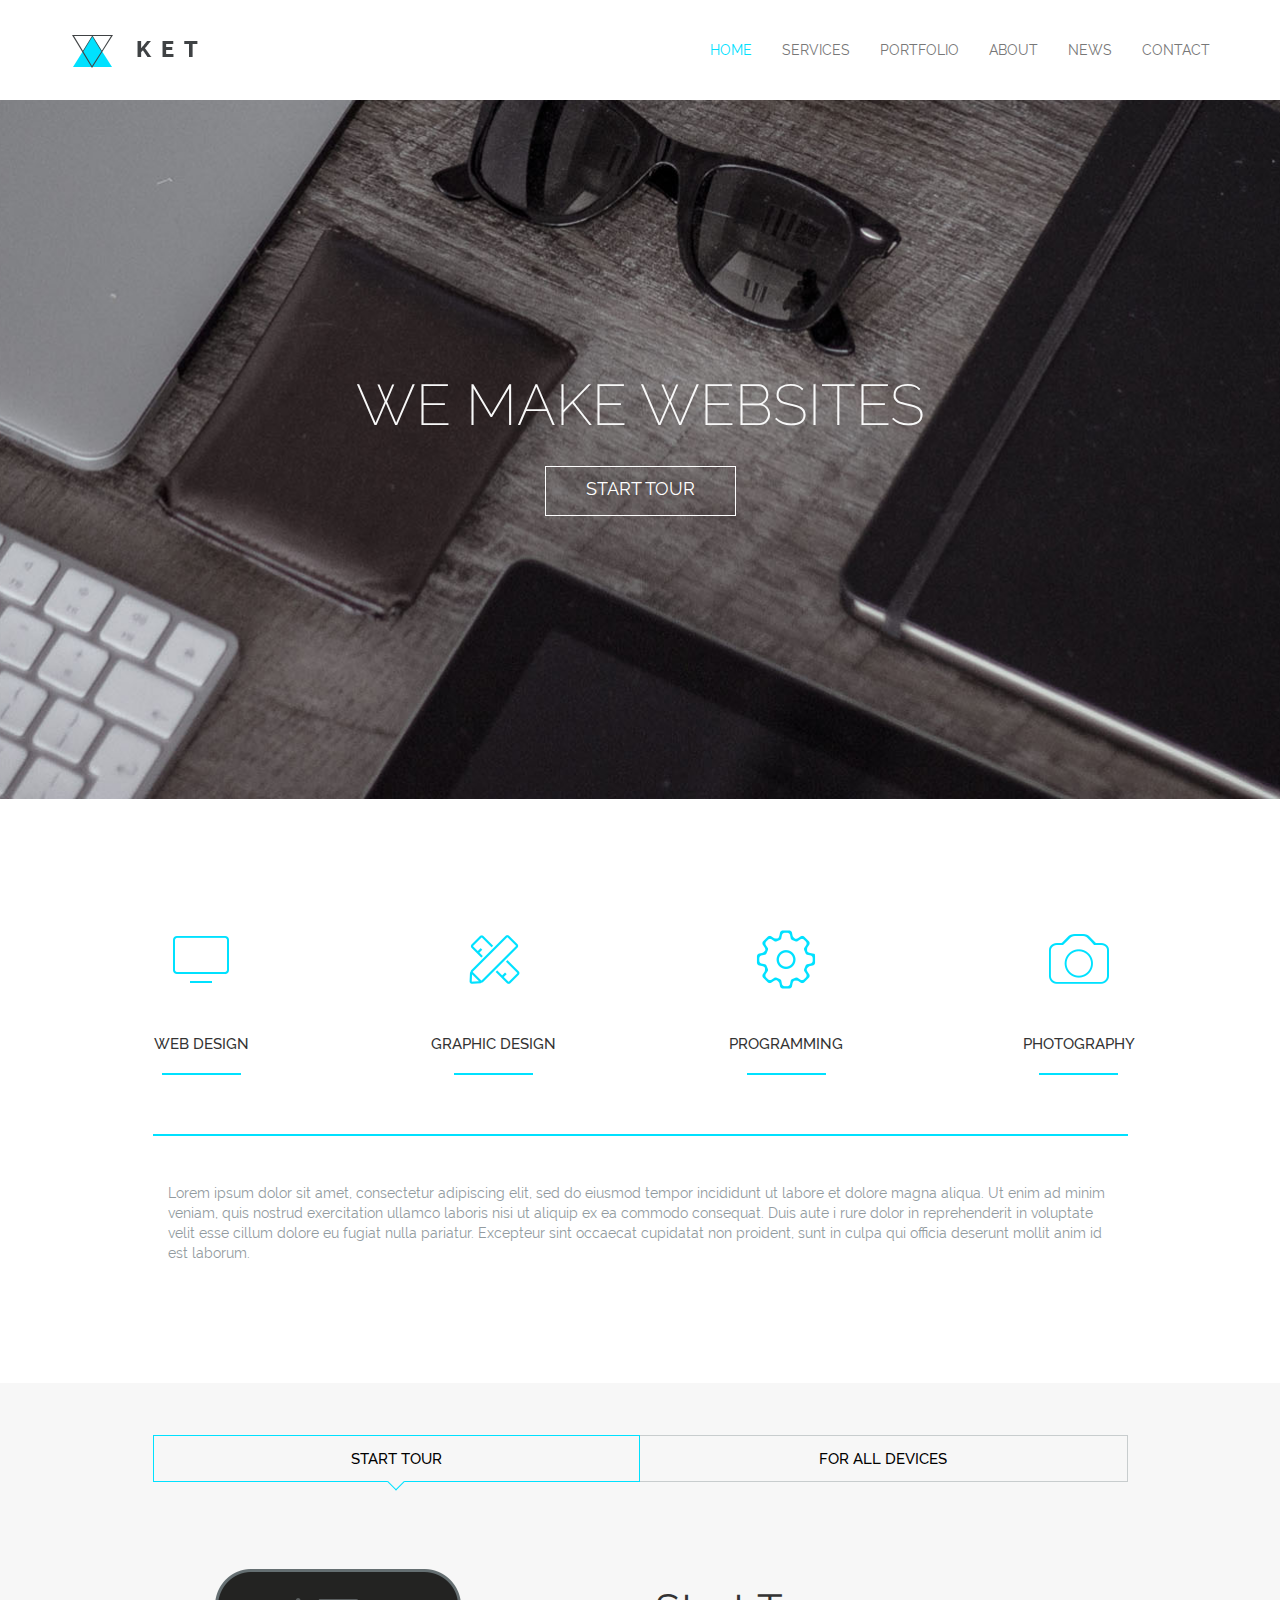
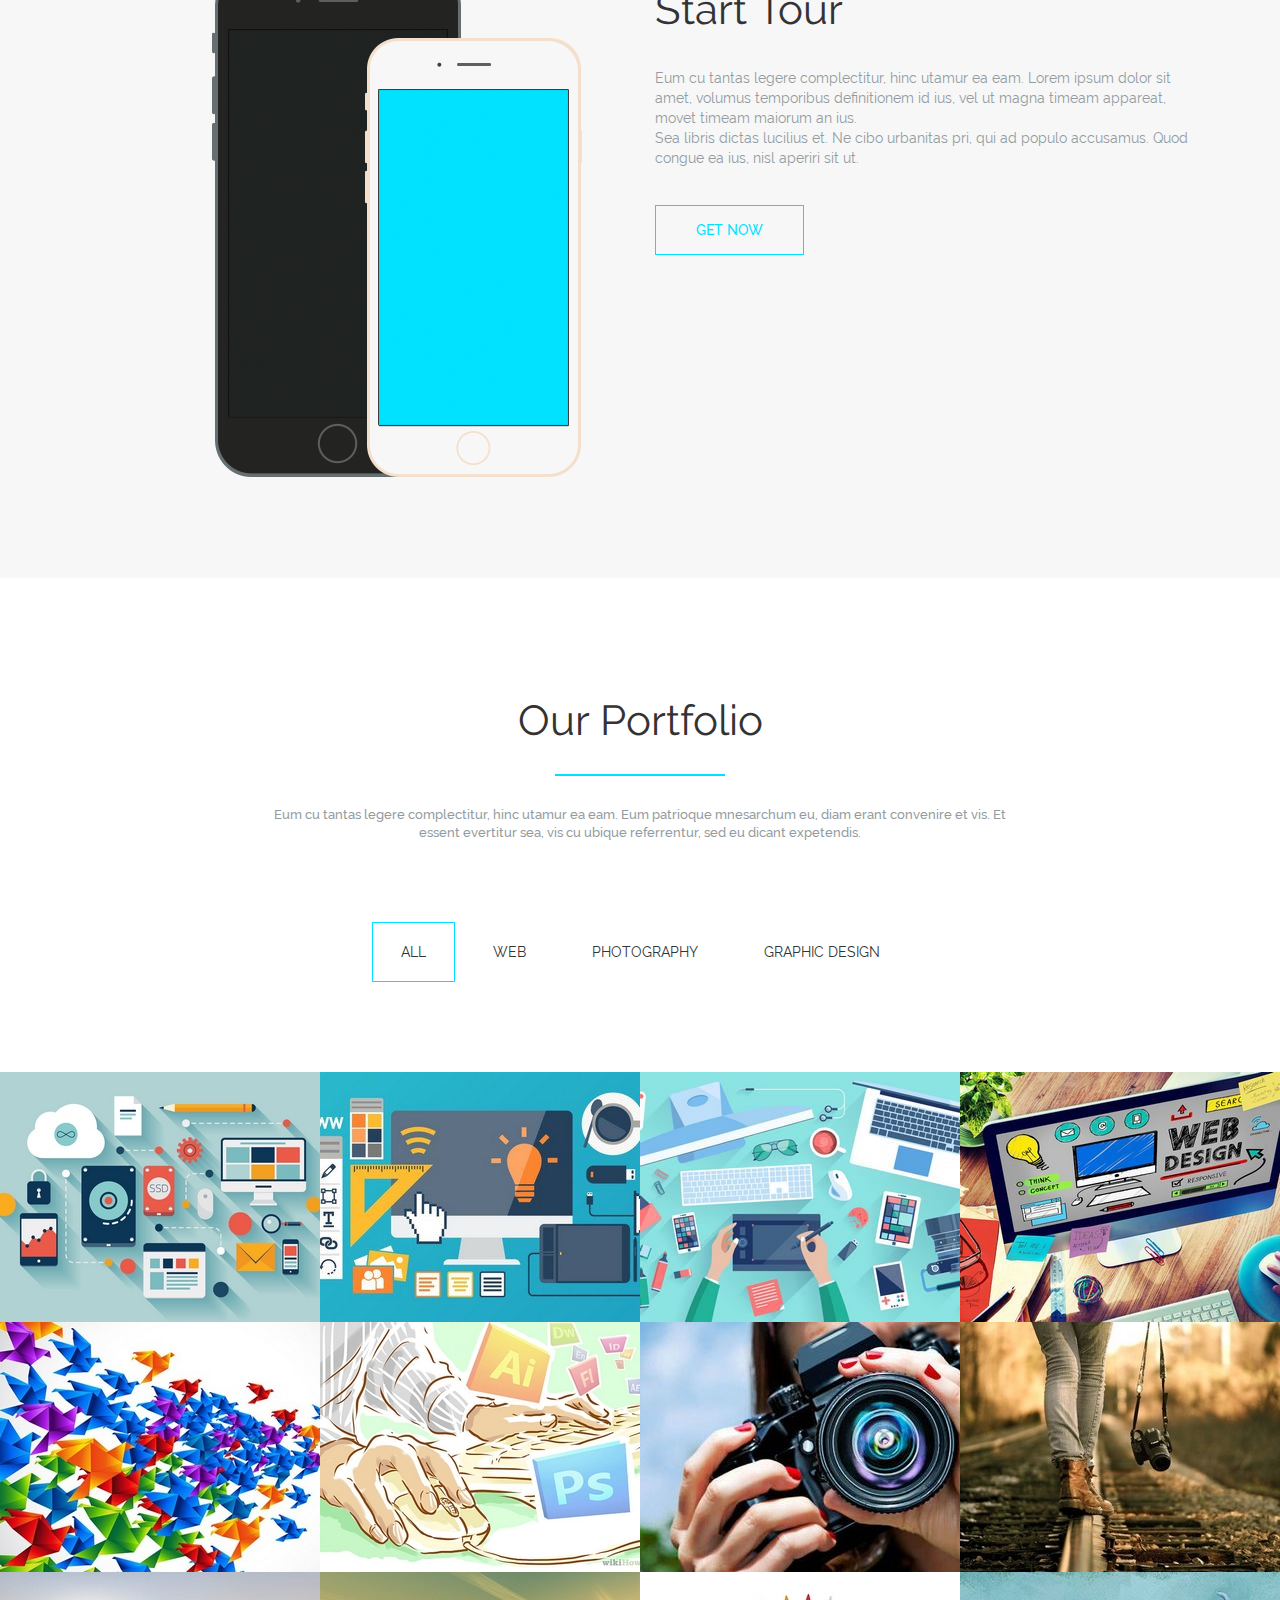
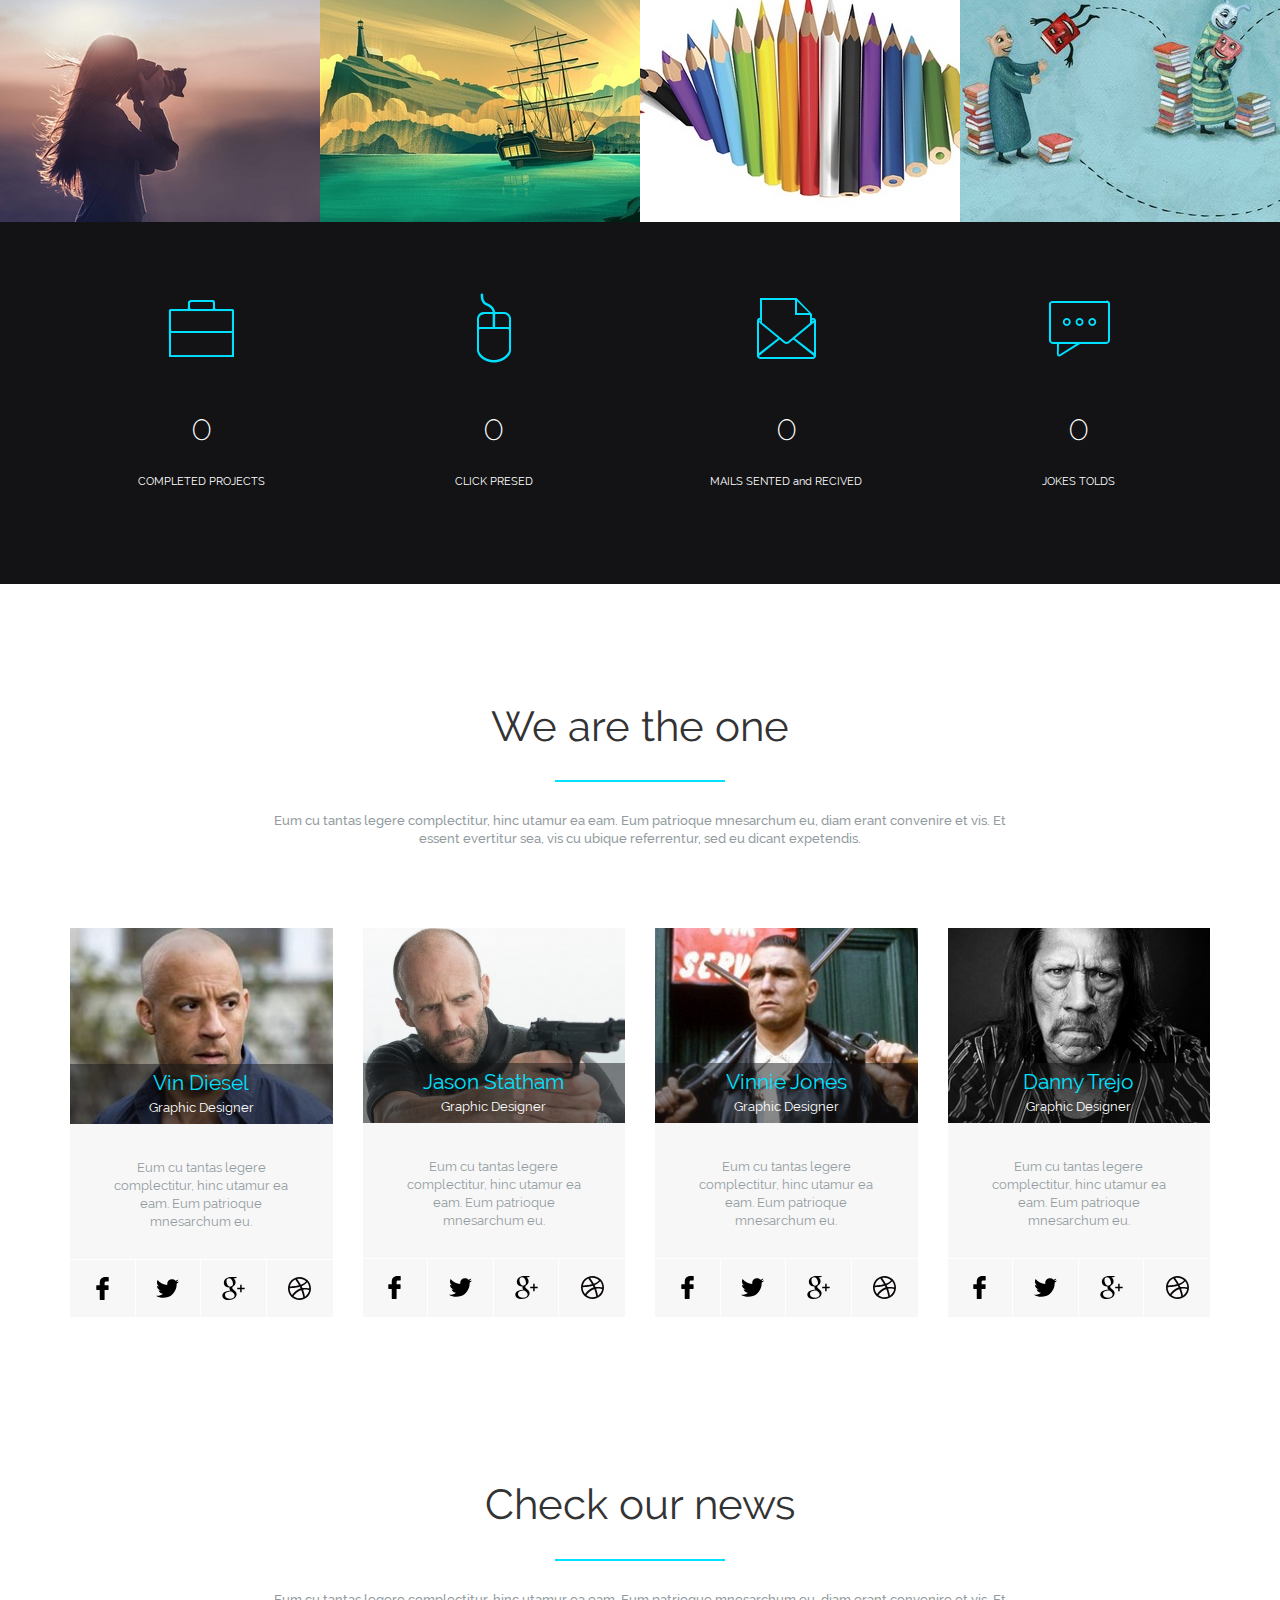
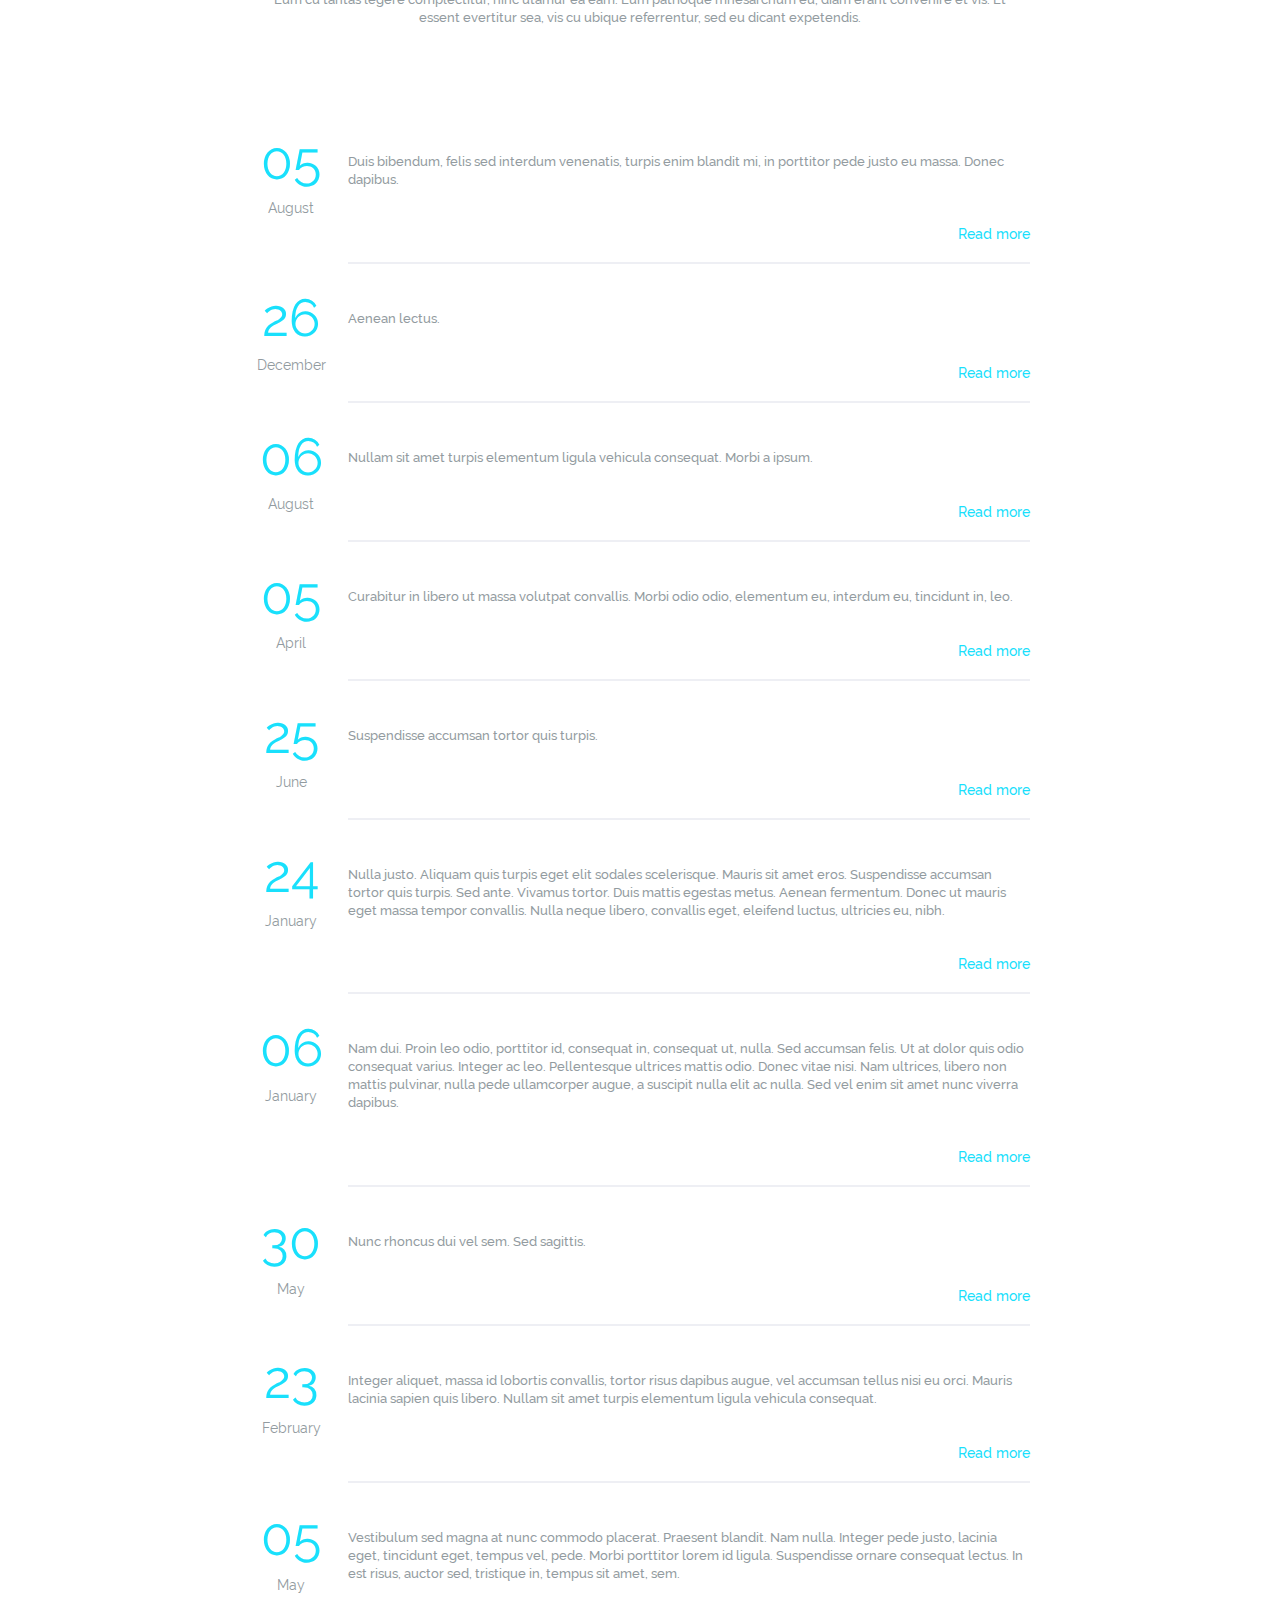
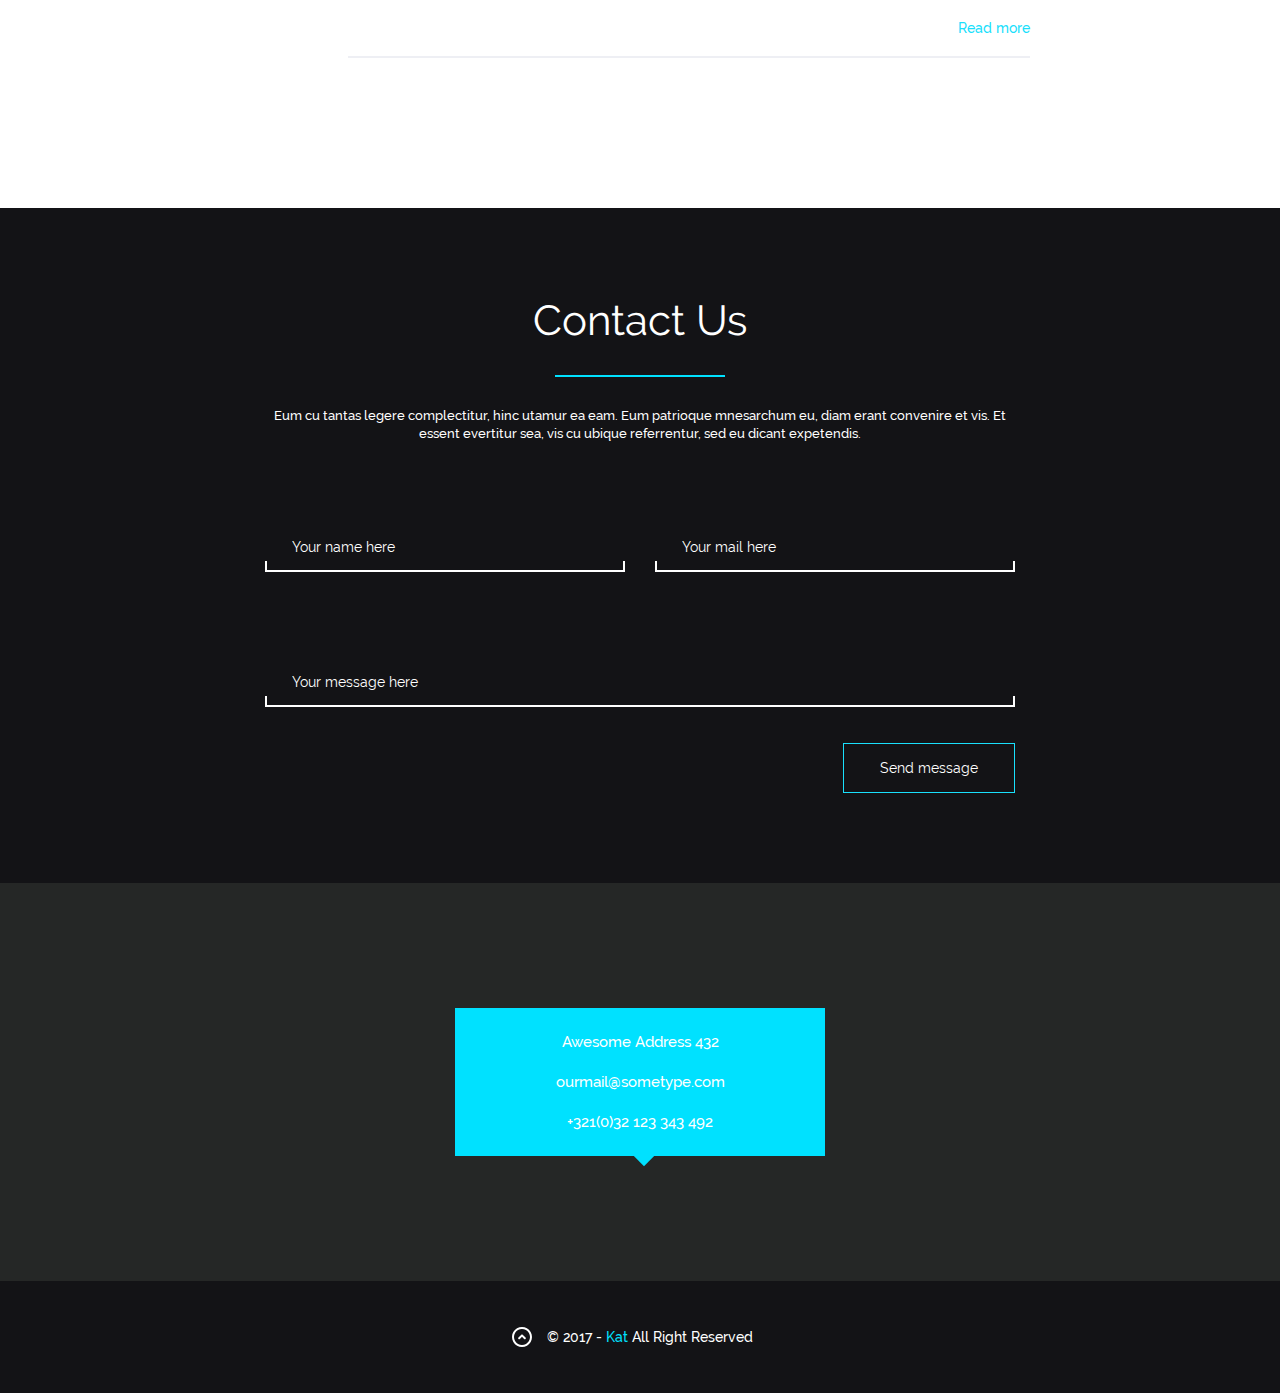
==== index.html @ ad873606 "Initial commit" ====
<!DOCTYPE html>
<html lang="en" ng-app="myApp">
   <head>
      <meta charset="utf-8">
      <meta http-equiv="X-UA-Compatible" content="IE=edge">
      <meta name="viewport" content="width=device-width, initial-scale=1">
      <meta name="description" content="">
      <meta name="author" content="">
      <title>Landing Page - Start Bootstrap Theme</title>
      <link href="css/bootstrap.min.css" rel="stylesheet">
      <link href="css/landing-page.css" rel="stylesheet">
      <link href="css/media.css" rel="stylesheet">
      <base href="/">
   </head>
   <body ng-controller="mainCtrl">

      <!-- Navbar -->
      <div navigation-bar>Navigation</div>

      <!-- Header -->
      <div id="home" class="intro-header">
         <div class="container">
            <div class="row">
               <div class="col-lg-12">
                  <div class="intro-message">
                     <h1>WE MAKE WEBSITES</h1>
                     <a href="#portfolio" du-smooth-scroll class="btn btn-default btn-lg theme-btn">
                     <span class="network-name">START TOUR</span>
                     </a>
                  </div>
               </div>
            </div>
         </div>
      </div>

      <!-- Services -->
      <div services-tabs></div>
      <div services-bottom></div>

      <!-- Portfolio -->
      <div portfolio></div>

      <!-- Stats -->
      <div stats></div>

      <!-- About -->
      <div about></div>

      <!-- Nevs -->
      <div id="news-container">
         <div ng-view></div>
      </div>

      <!-- Contact-us -->
      <div contact-us></div>

      <!-- Map -->
      <section id="map">
         <div id="address-popup" class="text-center">
            <p>Awesome Address 432</p>
            <p>ourmail@sometype.com</p>
            <p>+321(0)32 123 343 492</p>
         </div>
      </section>

      <!-- Footer -->
      <footer id="footer" class="text-center">
         <a href="#home" du-smooth-scroll><img src="img/up-button.svg" width="20" height="20"></a>© 2017 - <span>Kat</span> All Right Reserved
      </footer>
      
      <!-- Scripts -->
      <script src="js/jquery.js"></script>
      <script src="js/bootstrap.min.js"></script>
      <script src="js/angular.js"></script>
      <script src="js/angular-animate.js"></script>
      <script src="js/angular_route.js"></script>
      <!--https://github.com/oblador/angular-scroll-->
      <script src="js/angular-scroll.min.js"></script>
      <!--https://github.com/inorganik/countUp.js/-->
      <script src="js/countUp.js"></script>
      <script src="js/angular-countUp.js"></script>
      <script src="js/app.js"></script>
   </body>
</html>
---- css/landing-page.css ----
/*
 * Start Bootstrap - Landing Page (http://startbootstrap.com/)
 * Copyright 2013-2016 Start Bootstrap
 * Licensed under MIT (https://github.com/BlackrockDigital/startbootstrap/blob/gh-pages/LICENSE)
 */

 @font-face {
 	font-family: 'Raleway';
  font-style: normal;
  font-weight: 200;
 	src: url("../fonts/Raleway-ExtraLight.ttf");
 }
 @font-face {
 	font-family: 'Raleway';
  font-style: normal;
  font-weight: 300;
 	src: url("../fonts/Raleway-Light.ttf");
 }
 @font-face {
   font-family: 'Raleway';
  font-style: normal;
  font-weight: 400;
   src: url("../fonts/Raleway-Regular.ttf");
 }
 @font-face {
   font-family: 'Raleway';
  font-style: normal;
  font-weight: 500;
   src: url("../fonts/Raleway-Medium.ttf");
 }
 @font-face {
   font-family: 'Raleway';
  font-style: normal;
  font-weight: 700;
   src: url("../fonts/Raleway-Bold.ttf.ttf");
 }



body,
html {
    width: 100%;
    height: 100%;
}

body,
h1,
h2,
h3,
h4,
h5,
h6 {
    font-family: "Raleway","Helvetica Neue",Helvetica,Arial,sans-serif;
    font-weight: normal;
}
/* Common */
.theme-btn{
  height: 50px;
  border-radius: 0;
  border: 1px solid white;
  color: white;
  background-color: transparent;
  padding-right: 40px;
  padding-left: 40px;
  transition: .5s;
}
li{
  list-style: none;
}
h2{
  font-size: 3em;
}
/* ng-animate */
.animate-switch.ng-animate {
  transition:all ease .8s;
}
.animate-switch.ng-leave,
.animate-switch.ng-leave.ng-leave-active{
  display:none;
}
.animate-switch.ng-enter {
  opacity: 0;
  transform: scale(.8);
}
.animate-switch.ng-enter.ng-enter-active {
  opacity:1;
  transform: scale(1);
}




/*.theme-btn:focus, .theme-btn:active*/
.theme-btn:hover {
  color: #fff !important;
  border-color: #fff !important;
  background-color: transparent !important;
  box-shadow: none !important;
  transform: scale(1.1);
}
.theme-btn:focus, .theme-btn:active{
  background-color: transparent;
  color: white;
  border-color: white;
}

/* Navbar */
.topnav {
  /*  font-size: 11px;*/
    background-color: #fff;
    font-weight: 400;
    border-bottom: none;
}
/*https://bootstrapious.com/p/how-to-change-bootstrap-navbar-height*/
.navbar {
/*max-height: 100px;*/
}
.navbar-brand>img{
  display: inline;
}
.navbar-brand {
 padding: 0 15px;
 height: 100px;
 line-height: 100px;
}
.navbar-toggle {
 /* (100px - button height 34px) / 2 = 23px */
 margin-top: 33px;
 padding: 9px 10px !important;
}
.topnav .navbar-nav > li > a:hover{
  color:#00e1ff;
}
@media (min-width: 768px) {
 .navbar-nav > li > a {
   /* (100px - line-height of 27px) / 2 = 26.5px */
   padding-top: 36.5px;
   padding-bottom: 36.5px;
   line-height: 27px;
 }
 .topnav .navbar-nav > li > a:before {
     content: '';
     position: absolute;
     left: 0;
     right: 0;
     bottom: 0;
     border-top: 2px solid #00e1ff;
     transform-origin: center;
     transform: scale(0, 1);
     transition: all .25s;
     will-change: transform;
   }
 .navbar-nav > li > a:hover:before{
   transform: scale(1);
 }
 #services-bottom .text-block{
   text-align: left;
 }
}
 .topnav .active{
   color:#00e1ff !important;
 }


.lead {
    font-size: 18px;
    font-weight: 400;
}

/* Header */
.intro-header {
    padding-top: 180px; /* If you're making other pages, make sure there is 50px of padding to make sure the navbar doesn't overlap content! */
    padding-bottom: 50px;
    text-align: center;
    color: #f8f8f8;
    background: url(../img/intro-bg.jpg) no-repeat center center;
    background-size: cover;
}

.intro-message {
    position: relative;
    padding-top: 20%;
    padding-bottom: 20%;
}

.intro-message > h1 {
    margin: 0;
    font-size: 4.1em;
    font-weight: 200 !important;
    position: relative;
    top: -35px;
}

.intro-divider {
    width: 400px;
    border-top: 1px solid #f8f8f8;
    border-bottom: 1px solid rgba(0,0,0,0.2);
}
.intro-message .theme-btn{
  position: relative;
  top: -5px;
}

@media(max-width:767px) {
    .intro-message {
        padding-bottom: 15%;
    }

    .intro-message > h1 {
        font-size: 3em;
    }

    ul.intro-social-buttons > li {
        display: block;
        margin-bottom: 20px;
        padding: 0;
    }

    ul.intro-social-buttons > li:last-child {
        margin-bottom: 0;
    }

    .intro-divider {
        width: 100%;
    }
}


/* Services */
#services-top{
  padding-top: 130px;
  padding-bottom: 120px;
}
#services-top h4{
  font-weight: 500;
  font-size: 1.1em;
  margin-top: 46px;
  margin-bottom: 20px;
}
#services-top .tab{
  cursor: pointer;
}
#services-top .tab img{
  transform: scale(1);
  transition: transform .5s;
}
#services-top .tab:hover img{
  transform: scale(1.1);
}

#services-top .tab hr{
  height: 2px;
  border: none;
  background-color: #00e1ff;
  width: 30%;
  transition: width .5s;
  margin-top: 0;
  margin-bottom: 59px;
}
#services-top .tab:hover hr{
  width: 40%;
}
#services-top .tab-content{
  border-top: 2px solid #00e1ff;
  padding-top: 47px;
}
#services-top .tab-content{
  color: #929ba0;
}
#services-bottom{
    background-color: #f7f7f7;
    padding-top: 52px;
    padding-bottom: 100px;
}

#services-bottom .tab{
  height: 47px;
  line-height: 47px;
  color: black;
  font-size: 1.1em;
  font-weight: 500;
  border: 1px solid #c8cdce;
  cursor: pointer;
}
#services-bottom .tab-left{
  border-right: none;
}
#services-bottom .tab-right{
  border-left: none;
}
#services-bottom .tab.active{
  border: 1px solid #00e1ff;
}

#services-bottom .tab.active:after {
  content: '';
  display: block;
  position: absolute;
  top: 40px;
  left: calc(50% - 6px);
  width: 12px;
  height: 12px;
  background: #f7f7f7;
  border-right:1px solid #00e1ff;
  border-bottom:1px solid #00e1ff;
  transform:rotate(45deg);
}

#services-bottom .tab-content{
  margin-top: 85px;
}
#services-bottom .tab-content h2{
  margin-bottom: 35px;
}
#services-bottom .tab-content p{
  margin-bottom: 37px;
  color:#929ba0;
}
#services-bottom .theme-btn{
  color: #00e1ff !important;
  border-color: #00e1ff !important;
  font-weight: 500;
  font-size: 1em;
}
#services-bottom .theme-btn span{
  position: relative;
  top:5px;
}
#services-bottom img{
  margin: auto;
}

/* Portfolio */
#portfolio{
  padding: 120px 0 0;
}
.caption-block{}
.caption-block h2{
  margin: 0;
}
.caption-block hr{
  height: 2px;
  border: none;
  background-color: #00e1ff;
  max-width: 170px;
  margin-top: 30px;
  margin-bottom: 30px;
}
.caption-block p{
  color:#929ba0;
  font-size: .9em;
  font-weight: 500;
  margin-bottom: 80px;
}

#portfolio .portfolio-filter ul{
  padding: 0;
  margin-bottom: 90px;
}
#portfolio .portfolio-filter li{
  display: inline-block;
  padding: 19px 28px;
  cursor: pointer;
  margin: 0 5px;
  transition: color .5s;
}
#portfolio .portfolio-filter li:hover{
  color: #00e1ff;
}

#portfolio .portfolio-filter li.active{
  border: 1px solid #00e1ff;
}

#portfolio .portfolio-photos ul{
  padding: 0;
  margin: 0;
}
#portfolio .portfolio-photos li{
  width: 16.6666666666667%;
  float: left;
  position: relative;
}
#portfolio .portfolio-photos img{
  width: 100%;
  height: 100%;
}
#portfolio .hover-mask{
    display: flex;
    flex-direction: column;
    text-align: center;
    justify-content: center;
    position: absolute;
    top: 0;
    right: 0;
    bottom: 0;
    left: 0;
    padding: 15px;
    background-color: rgba(0,255,255,.94);
    color: white;
    opacity: 0;
    transition: opacity .5s;
}

#portfolio .hover-mask h3{
  font-weight: 500;
  margin-bottom: 15px;
  transition: transform .5s;
  transform: translateY(-150%);
}
#portfolio .hover-mask h4{
  font-weight: 500;
  transition: transform .5s;
  transform: translateY(150%);
}
#portfolio .portfolio-photos li:hover .hover-mask{
  opacity: 1;
}
#portfolio .portfolio-photos li:hover .hover-mask h3,
#portfolio .portfolio-photos li:hover .hover-mask h4{
  transform: translateY(0);
}

/* Stats */
#stats{
  background-color: #131316;
  color: white;
  padding-top: 70px;
}
#stats h3{
  margin-top: 45px;
  margin-bottom: 25px;
  font-size: 2.5em;
  font-weight: lighter;
}
#stats p{
  font-size: .8em;
  padding-bottom: 85px;
}


/* About */
#about{
  padding: 120px 0 50px;
}
.person-card{
  margin-bottom: 35px;
}
.person-card figure{
  position: relative;
    overflow: hidden;
}
.person-card img{
  width: 100%;
    transform: scale(1);
    transition: .5s;
}
  .person-card:hover img{
    transform: scale(1.1);
  }
.person-card figcaption{
  position: absolute;
  left: 0;
  bottom:0;
  width: 100%;
  height: 60px;
  background-color: rgba(19,19,22,.5);
}
.person-card figcaption h4{
  color: #00e1ff;
  margin-top: 7px;
  margin-bottom: 5px;
  font-weight: medium;
  font-size: 1.5em;
}
.person-card figcaption p{
  color: white;
  font-size: .9em;
}
.person-card .person-description{
  background-color: #f7f7f7;
  padding: 35px 30px 28px;
  color: #929ba0;
  font-size: .9em;
}

.person-card .social-icons{
  margin-top: 1px;
}
.person-card .social-icons>a{
  display: block;
  background-color: #f7f7f7;
  width: 25%;
  padding-bottom: 22%;
  box-sizing: border-box;
  border-right: 1px solid white;
  float: left;
  transition: background-color .3s;
  background-size: 23px 23px;
  background-repeat: no-repeat;
  background-position: center;
}
.person-card .social-icons>a:last-child{
  border: none;
}

.person-card .facebook-icon{
  background-image: url('../img/facebook-black.svg');
}
.person-card .facebook-icon:hover{
  background-color: #36609e;
  background-image: url('../img/facebook-white.svg');
}

.person-card .twitter-icon{
  background-image: url('../img/twitter-black.svg');
}
.person-card .twitter-icon:hover{
  background-color: #2ca9e1;
  background-image: url('../img/twitter-white.svg');
}

.person-card .googleplus-icon{
  background-image: url('../img/google-plus-black.svg');
}
.person-card .googleplus-icon:hover{
  background-color: #db5442;
  background-image: url('../img/google-plus-white.svg');
}


.person-card .dribble-icon{
  background-image: url('../img/dribble-black.svg');
}
.person-card .dribble-icon:hover{
  background-color: #ee558e;
  background-image: url('../img/dribble-white.svg');
}

/* News */
#news-container{
  padding-bottom: 150px;
}
#news{
  padding-top: 80px;
}
.news-date{
  padding-left: 0;
}
.news-day {
  font-size: 52px;
  color: #19e0fc;
  padding-left: 0;
  margin-top:17px;
}
.news-month, .news-caption{
  color: #929ba0;
  padding-left: 0;
}
.news-caption{
  border-bottom: 2px solid #eeeff4;
  padding: 0;
}

.news-caption p{
  font-size: .9em;
  font-weight: 500;
  padding-top: 46px;
  padding-bottom: 35px;
  margin: 0;
}
.news-caption a{
  float: right;
  padding-bottom: 18px;
  color: #19e0fc;
  font-weight: 500;
}

/* News-item */
#news-item{
  padding-top: 50px;
}
#news-item .news-item-content p{
  margin-bottom: 10px;
  text-indent: 3em;
  line-height: 2em;
  font-size: 1em;
}
#news-item .news-item-content img{
  padding: 10px;
  background-color: #f7f7f7;
  margin: 10px 0;

}
#news-item .news-item-content img.left{
  float: left;
  margin-right: 10px;
}
#news-item .news-item-content img.right{
  float: right;
  margin-left: 10px;
}
#cancel-btn{
  float:right;
  position: relative;
  bottom: 40px;
  right: 10px;
}

#news-item .news-date{
  text-align: right;
  margin-bottom: 10px;
  margin-right: 10px;
  color: #00e1ff;
  font-weight: medium;
}

#contact-us{
  background-color: #131316;
  color: white;
  padding-top: 90px;
  padding-bottom: 90px;
}
#contact-us p{
  color: white;
}
#contact-us input{
  background: transparent;
  width: 100%;
  height: 50px;
  border: 2px solid white;
  color: white;
  padding: 0 25px;
  font-weight: medium;
  outline: none;
  border-image-source: linear-gradient(to bottom, #131316 1%,#131316 80%,#ffffff 80%,#ffffff 100%);
  border-width: 2px;
  border-image-slice: 1;
}
::-webkit-input-placeholder {text-indent: 0px; color:white;}
::-moz-placeholder {text-indent: 0px; color:white;}
:-moz-placeholder {text-indent: 0px; color:white;}
:-ms-input-placeholder {text-indent: 0px; color:white;}
:focus::-webkit-input-placeholder {text-indent: 120%; transition: text-indent 0.3s ease;}
:focus::placeholder {text-indent: 120%; transition: text-indent 0.3s ease;}
:focus:-moz-placeholder {text-indent: 120%; transition: text-indent 0.3s ease;}
:focus:-ms-input-placeholder {text-indent: 120%; transition: text-indent 0.3s ease;}

#clientMessageContainer{
  margin-top: 85px;
}

#contact-us button{
  margin-top: 36px;
  background-color: transparent;
  border: 1px solid #19e0fc;
  font-size: 14px;
  padding: 14px 36px;
  transition: transform .5s;
  transform: scale(1);
  outline: none;
}
#contact-us button:hover{
  transform: scale(1.1);
}
#contact-us button:active{
  border-color: white;
}

#contact-us .error{
  position: absolute;
  color:#e06c75;
}

#map{
  padding: 125px 0;
  background-color: #252726;
}

#address-popup{
  max-width: 370px;
  height: 148px;
  background-color: #00e1ff;
  margin: auto;
  padding: 14px 0;
  position: relative;
}
#address-popup:after {
  content: '';
  display: block;
  position: absolute;
  left: calc(50% - 6px);
  width: 20px;
  height: 20px;
  background: #00e1ff;
  transform:rotate(45deg);
}
#address-popup p{
  color: white;
  font-weight: 500;
  height: 40px;
  line-height: 40px;
  margin:0;
  font-size:1.1em;
}

#footer{
  height: 112px;
  line-height: 112px;
  background-color: #131316;
  padding: 0;
  color: white;
  font-weight: 500;
}
#footer span{
  color: #00e1ff;
}
#footer a{
  position: relative;
  left: -15px;
  top: -2px;
}
---- css/media.css ----
@media (max-width: 1280px){
#portfolio .portfolio-photos li {
      width: 25%;
  }
}
@media (max-width: 992px){
  .person-card:nth-child(3n){
    clear:both;
  }
}
@media (max-width: 768px){
  #portfolio .portfolio-photos li {
      width: 50%;
  }
  .news-caption a{
    padding-right: 15px;
  }
  #clientMessageContainer{
    margin-top: 0;
  }
  #contact-us input{
    margin-top: 50px;
  }

  #clientMessageContainer input{
    margin-bottom: 0;
  }
}

@media (max-width: 480px){
  .person-card {
      width: 100%;
  }
  #portfolio .portfolio-photos li {
      width: 100%;
  }
  #address-popup{
    max-width: 300px;
  }
}


@media (max-width: 360px){

}
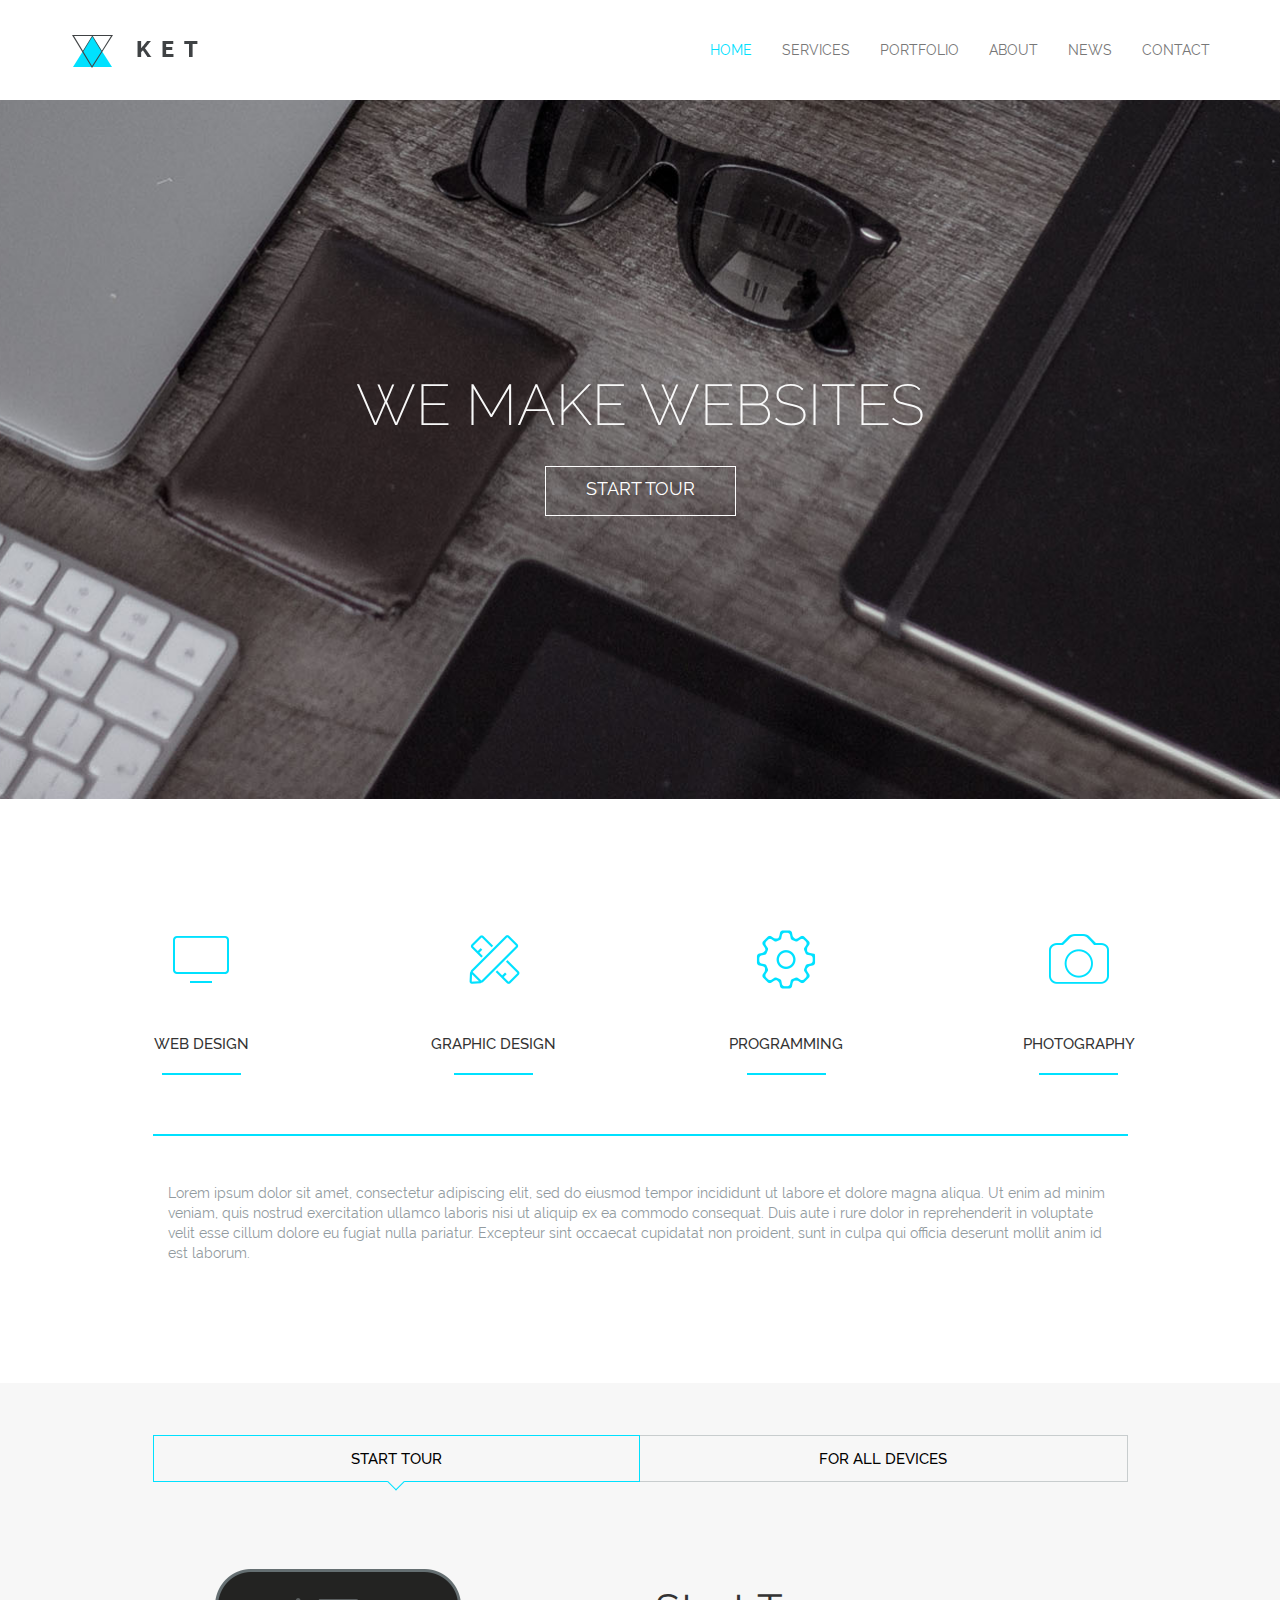
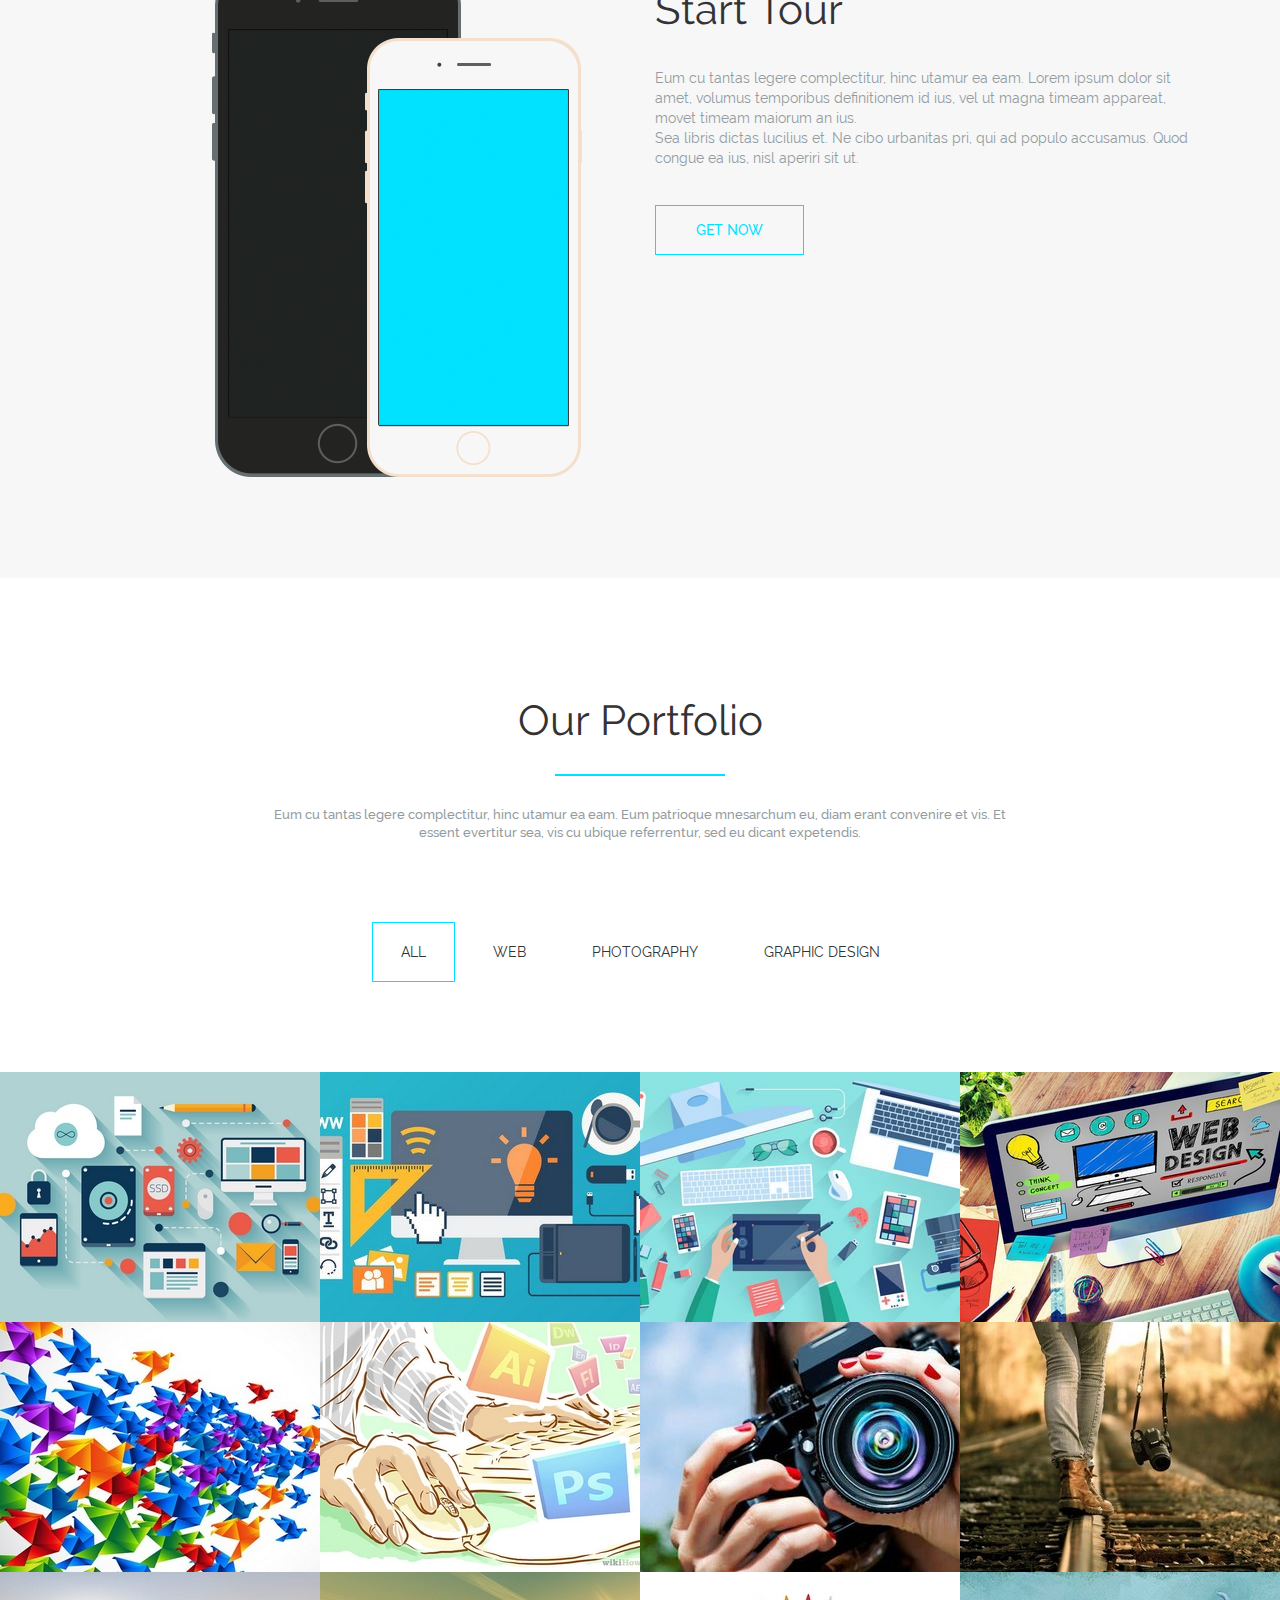
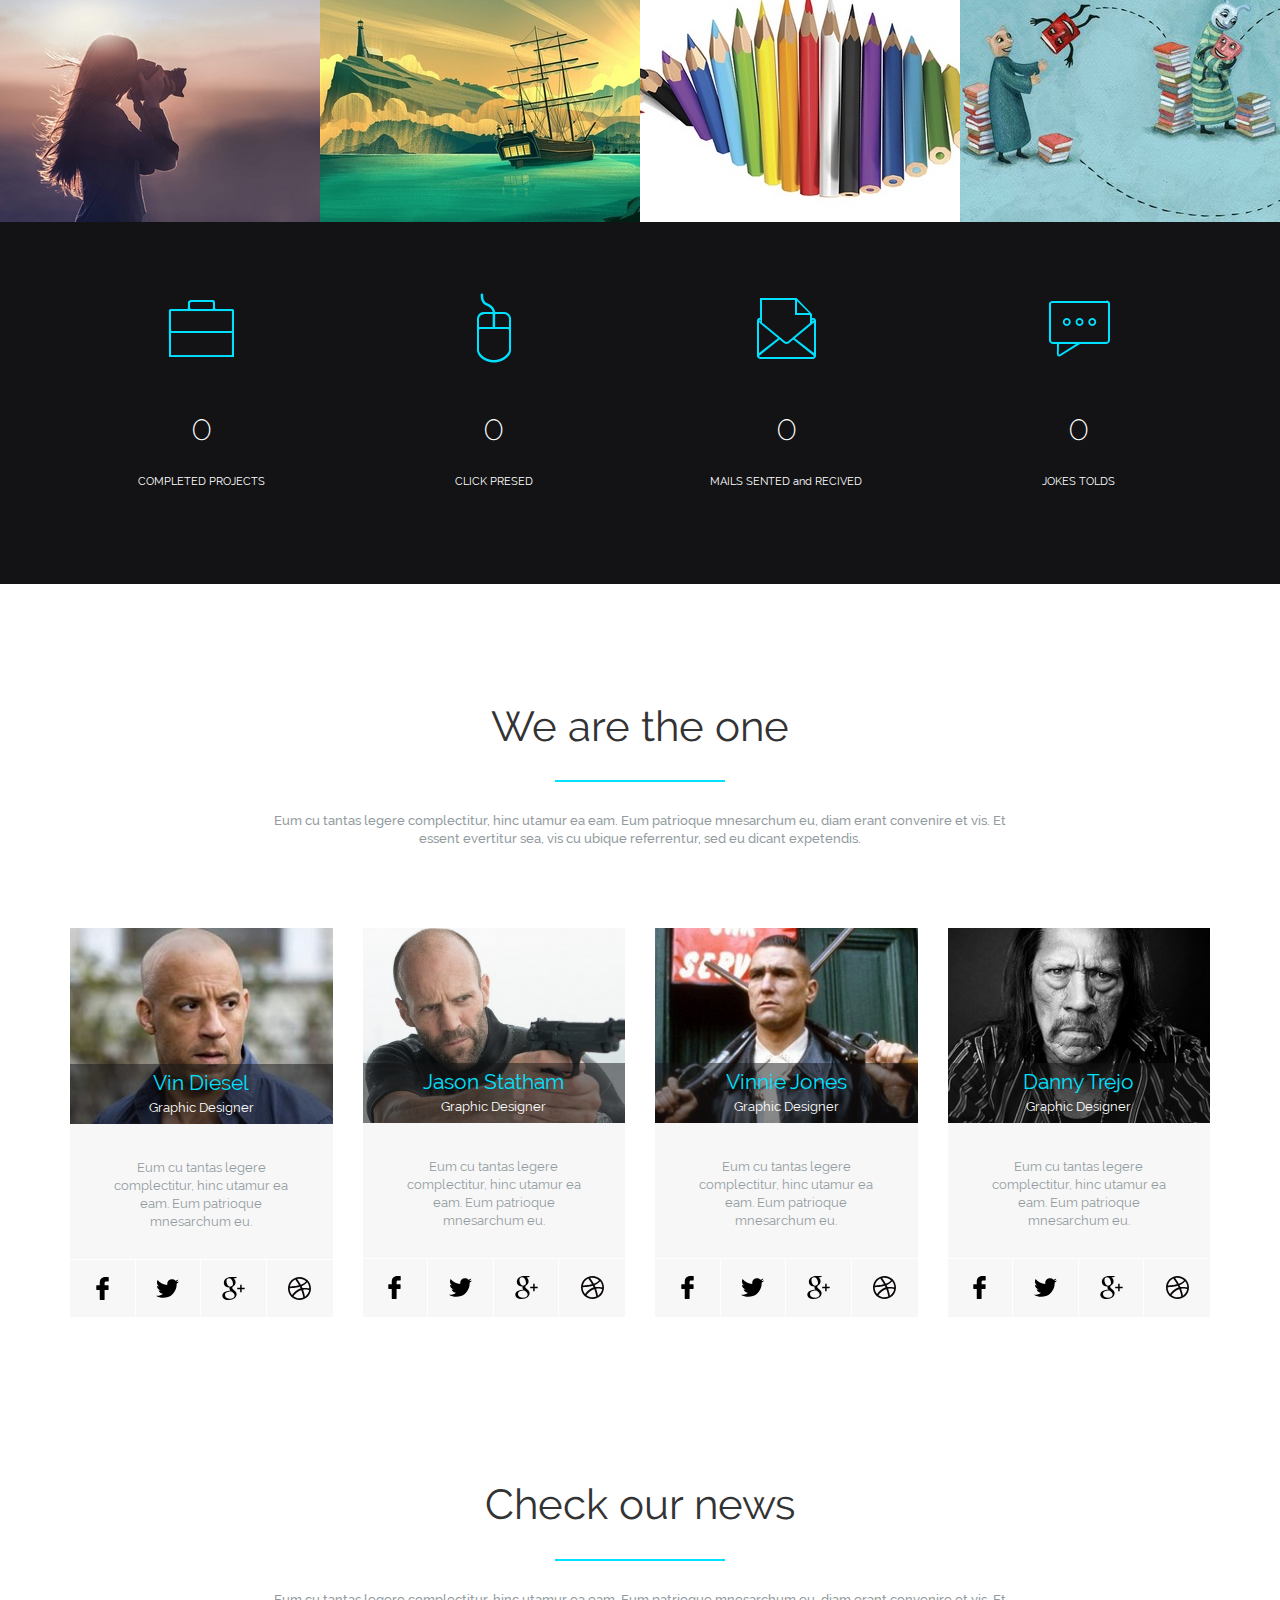
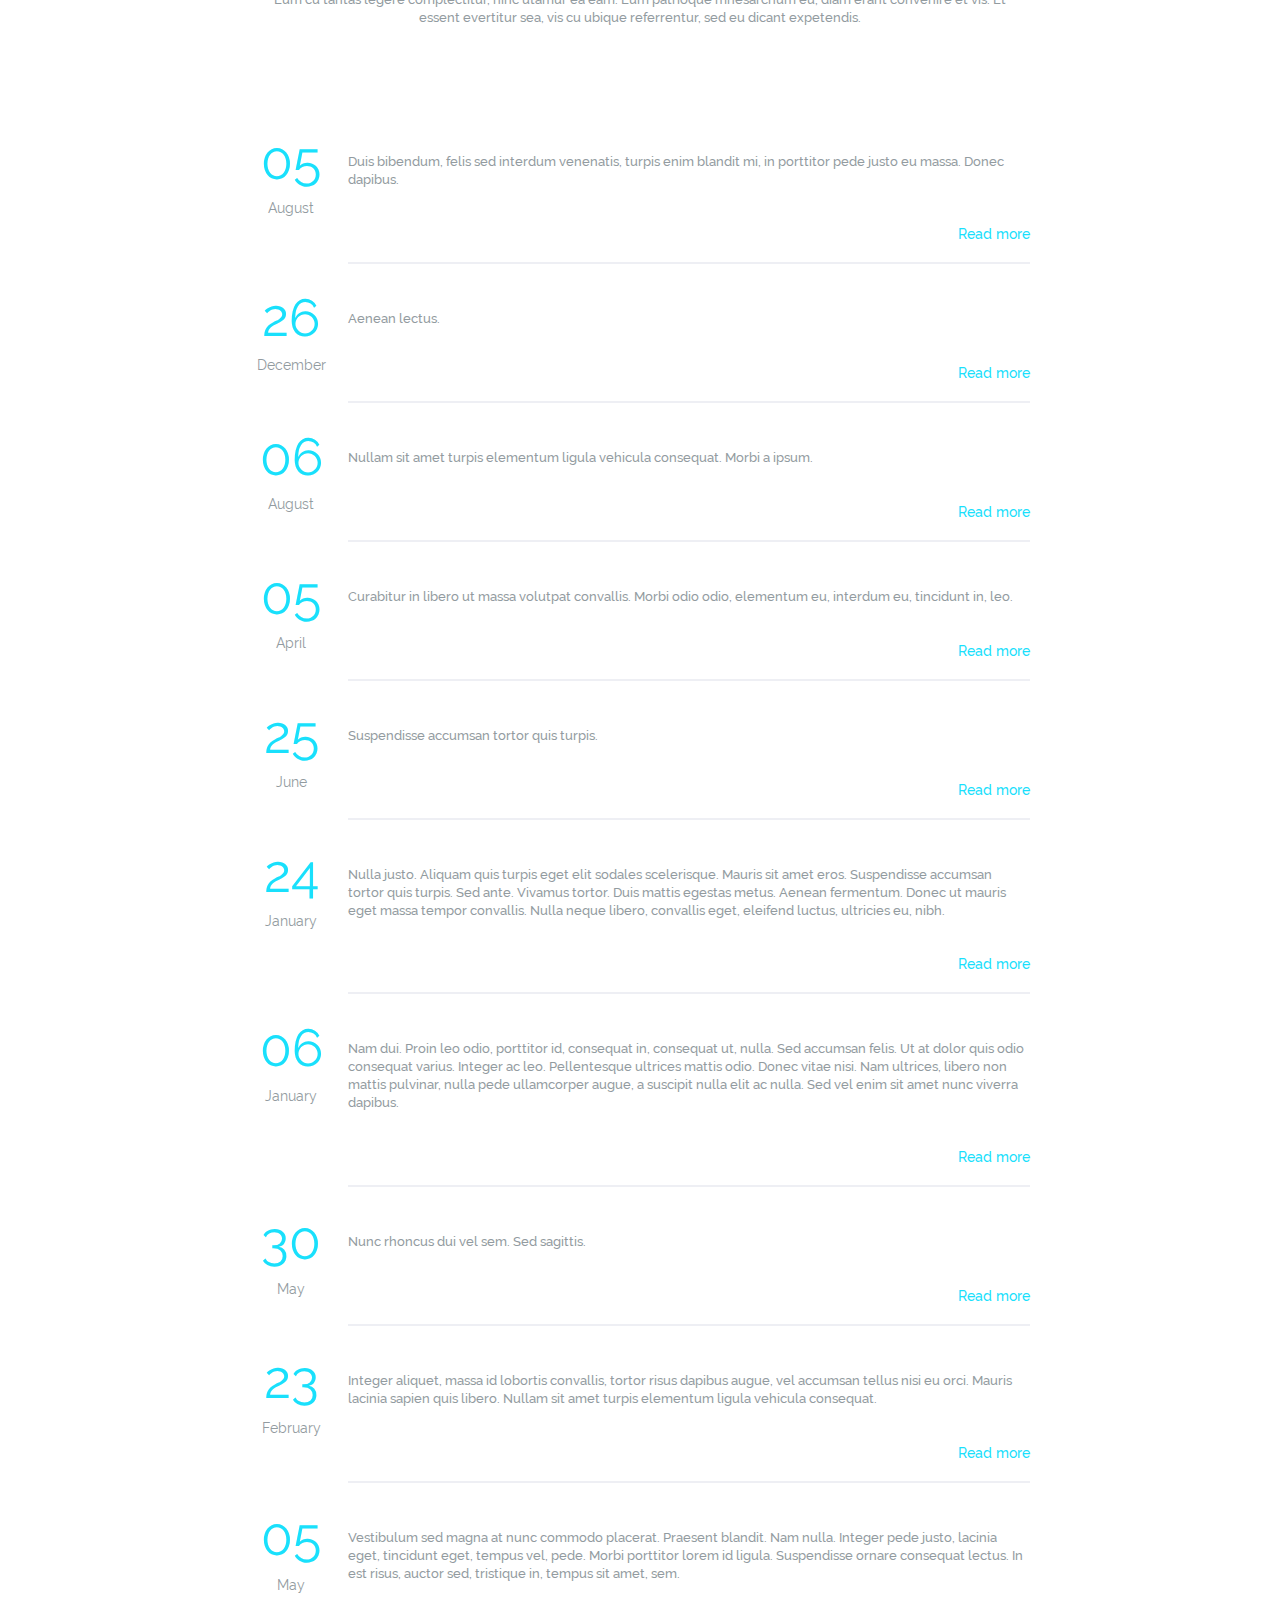
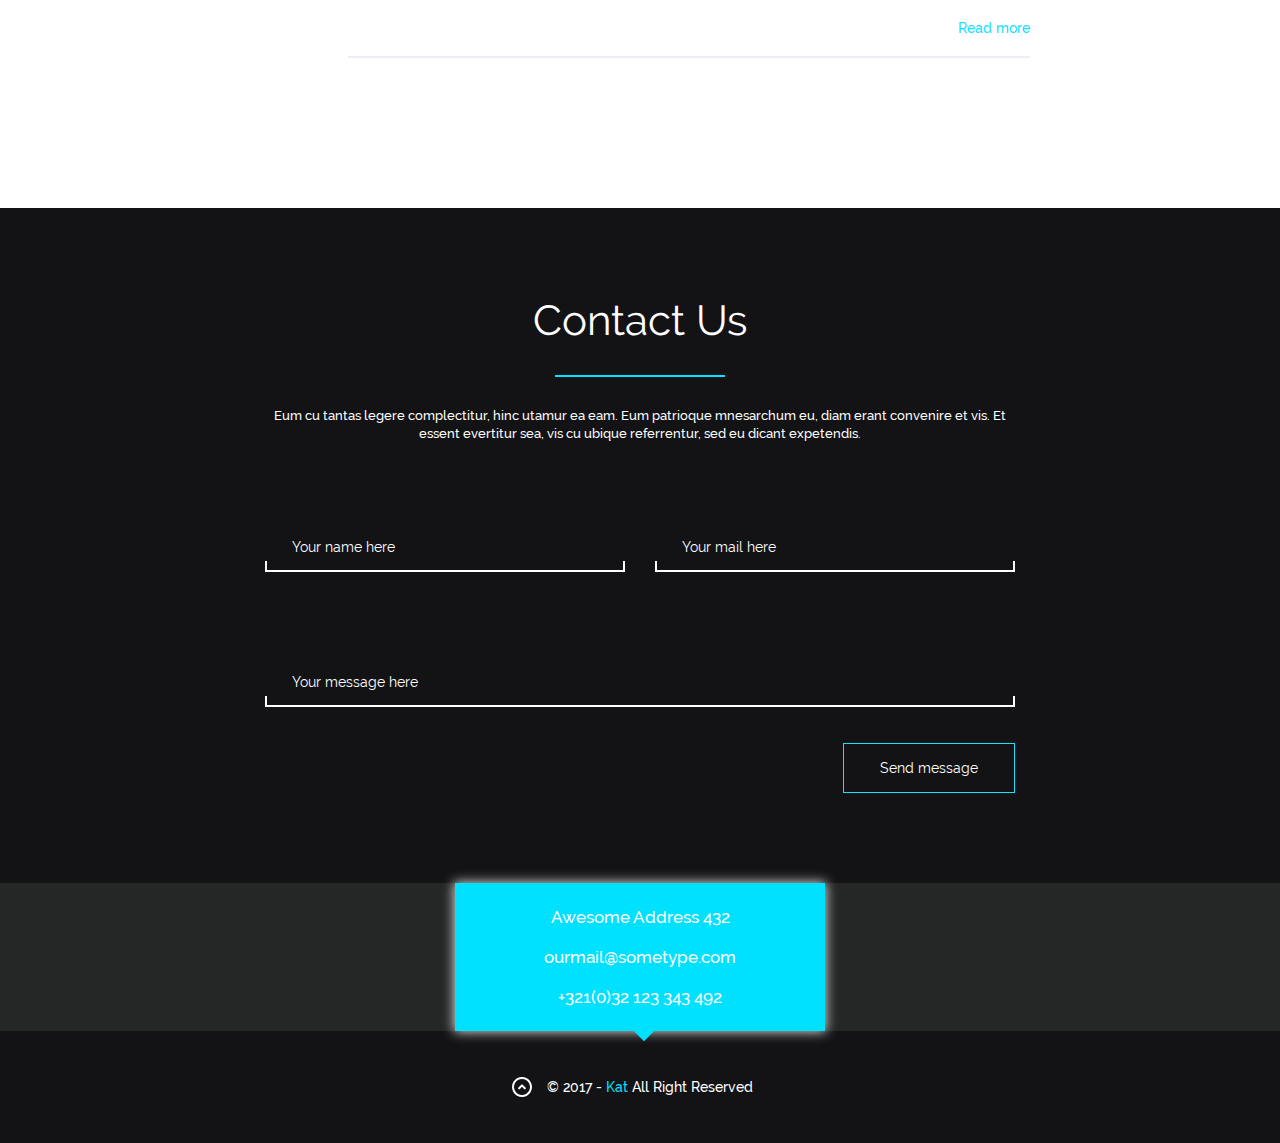
==== commit a924fd74: "Google map add" ====
--- a/index.html
+++ b/index.html
@@ -56,18 +56,27 @@
 
       <!-- Map -->
       <section id="map">
-         <div id="address-popup" class="text-center">
-            <p>Awesome Address 432</p>
-            <p>ourmail@sometype.com</p>
-            <p>+321(0)32 123 343 492</p>
-         </div>
+        <ng-map
+          zoom="15"
+          center="Kyiv, Ukraine" style="height:400px"
+          styles='[{"elementType":"geometry","stylers":[{"color":"#f5f5f5"}]},{"elementType":"labels.icon","stylers":[{"visibility":"off"}]},{"elementType":"labels.text.fill","stylers":[{"color":"#616161"}]},{"elementType":"labels.text.stroke","stylers":[{"color":"#f5f5f5"}]},{"featureType":"administrative.land_parcel","elementType":"labels.text.fill","stylers":[{"color":"#bdbdbd"}]},{"featureType":"poi","elementType":"geometry","stylers":[{"color":"#eeeeee"}]},{"featureType":"poi","elementType":"labels.text.fill","stylers":[{"color":"#757575"}]},{"featureType":"poi.park","elementType":"geometry","stylers":[{"color":"#e5e5e5"}]},{"featureType":"poi.park","elementType":"labels.text.fill","stylers":[{"color":"#9e9e9e"}]},{"featureType":"road","elementType":"geometry","stylers":[{"color":"#ffffff"}]},{"featureType":"road.arterial","elementType":"labels.text.fill","stylers":[{"color":"#757575"}]},{"featureType":"road.highway","elementType":"geometry","stylers":[{"color":"#dadada"}]},{"featureType":"road.highway","elementType":"labels.text.fill","stylers":[{"color":"#616161"}]},{"featureType":"road.local","elementType":"labels.text.fill","stylers":[{"color":"#9e9e9e"}]},{"featureType":"transit.line","elementType":"geometry","stylers":[{"color":"#e5e5e5"}]},{"featureType":"transit.station","elementType":"geometry","stylers":[{"color":"#eeeeee"}]},{"featureType":"water","elementType":"geometry","stylers":[{"color":"#c9c9c9"}]},{"featureType":"water","elementType":"geometry.fill","stylers":[{"color":"#01ddfb"}]},{"featureType":"water","elementType":"labels.text.fill","stylers":[{"color":"#9e9e9e"}]}]'
+          on-center-changed="centerCustomMarker()">
+
+          <custom-marker id="foo" position="Kyiv, Ukraine">
+            <div id="address-popup" class="text-center">
+               <p>Awesome Address 432</p>
+               <p>ourmail@sometype.com</p>
+               <p>+321(0)32 123 343 492</p>
+            </div>
+          </custom-marker>
+        </ng-map>
       </section>
 
       <!-- Footer -->
       <footer id="footer" class="text-center">
          <a href="#home" du-smooth-scroll><img src="img/up-button.svg" width="20" height="20"></a>© 2017 - <span>Kat</span> All Right Reserved
       </footer>
-      
+
       <!-- Scripts -->
       <script src="js/jquery.js"></script>
       <script src="js/bootstrap.min.js"></script>
@@ -79,6 +88,8 @@
       <!--https://github.com/inorganik/countUp.js/-->
       <script src="js/countUp.js"></script>
       <script src="js/angular-countUp.js"></script>
+      <script src="http://maps.google.com/maps/api/js"></script>
+      <script src="js/ng-map.min.js"></script>
       <script src="js/app.js"></script>
    </body>
 </html>
--- a/css/landing-page.css
+++ b/css/landing-page.css
@@ -673,17 +673,17 @@
 }
 
 #map{
-  padding: 125px 0;
   background-color: #252726;
 }
 
 #address-popup{
-  max-width: 370px;
+  width: 370px;
   height: 148px;
   background-color: #00e1ff;
   margin: auto;
   padding: 14px 0;
   position: relative;
+  box-shadow: 0px 0px 11px 1px rgba(218,218,218,1);
 }
 #address-popup:after {
   content: '';
@@ -701,7 +701,7 @@
   height: 40px;
   line-height: 40px;
   margin:0;
-  font-size:1.1em;
+  font-size:1.2em;
 }
 
 #footer{
